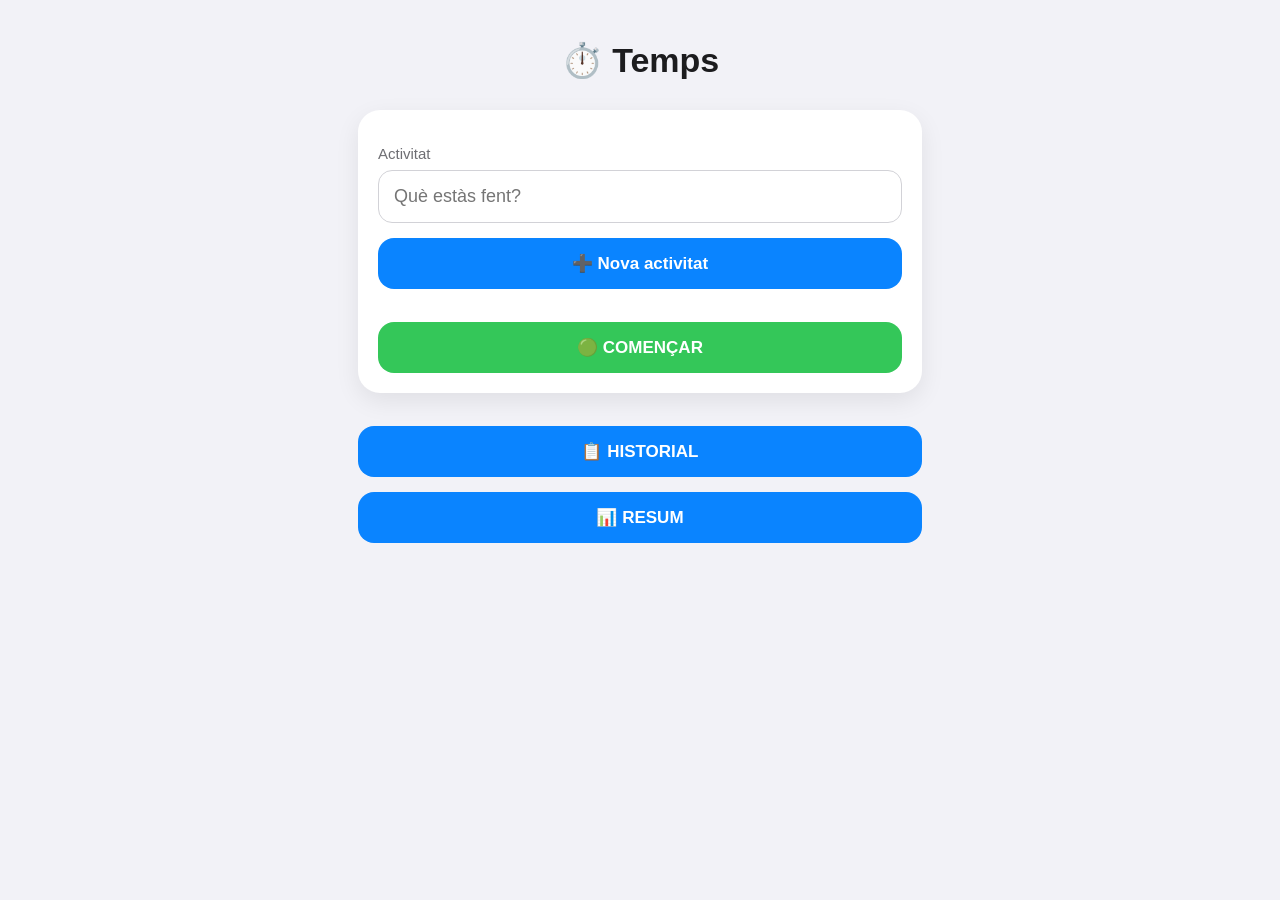
==== index.html @ 176fd353 "Add files via upload" ====
<!DOCTYPE html>
<html lang="ca">

<head>

<meta charset="UTF-8">

<meta name="viewport"
content="width=device-width, initial-scale=1">

<title>Temps</title>

<link rel="stylesheet" href="style.css">

<link rel="manifest" href="manifest.json">
<meta name="theme-color" content="#0a84ff">
<meta name="apple-mobile-web-app-capable" content="yes">
<meta name="apple-mobile-web-app-status-bar-style" content="default">

</head>


<body>

<div class="app">


<h1>⏱️ Temps</h1>



<div class="targeta" id="pantallaInici">


<label>Activitat</label>


<input
id="nomActivitat"
type="text"
placeholder="Què estàs fent?">



<button
id="novaActivitat"
class="primari">

➕ Nova activitat

</button>



<div
id="llistaActivitats"
class="preferides">

</div>




<button
id="botoComencar"
class="verd">

🟢 COMENÇAR

</button>


</div>






<div
id="activitatActiva"
class="targeta ocult">


<div class="estat">

🔴 EN CURS

</div>



<h2 id="nomMostrat"></h2>



<div
id="temps"
class="rellotge">

00:00:00

</div>



<p id="horaInici"></p>




<button
id="botoFinalitzar"
class="vermell">

🔴 FINALITZAR

</button>


</div>






<button
class="primari"
onclick="location.href='historial.html'">

📋 HISTORIAL

</button>



<button
class="primari"
onclick="location.href='resum.html'">

📊 RESUM

</button>



</div>



<script src="dades.js"></script>
<script src="app.js"></script>
<script>
if ("serviceWorker" in navigator) {
    navigator.serviceWorker.register("service-worker.js");
}
</script>

</body>

</html>
---- style.css ----
*{
    margin:0;
    padding:0;
    box-sizing:border-box;
    font-family:-apple-system,BlinkMacSystemFont,"Segoe UI",sans-serif;
}

body{
    background:#f2f2f7;
    color:#1c1c1e;
    min-height:100vh;
}

.app{
    max-width:600px;
    margin:auto;
    padding:20px 18px 100px;
}

h1{
    text-align:center;
    margin:20px 0 30px;
    font-size:34px;
    font-weight:700;
}

h2{
    margin-bottom:15px;
}

.targeta,
.activitatHistorial,
.registre{
    background:white;
    border-radius:22px;
    padding:20px;
    margin-bottom:18px;
    box-shadow:0 8px 25px rgba(0,0,0,.08);
}

label{
    display:block;
    margin:15px 0 8px;
    font-size:15px;
    color:#6e6e73;
}

input{
    width:100%;
    padding:15px;
    font-size:18px;
    border-radius:14px;
    border:1px solid #d2d2d7;
    background:white;
}

button{
    width:100%;
    border:0;
    border-radius:16px;
    padding:15px;
    font-size:17px;
    font-weight:600;
    cursor:pointer;
    margin-top:15px;
}

button:active{
    transform:scale(.98);
}

.primari{
    background:#0a84ff;
    color:white;
}

.verd{
    background:#34c759;
    color:white;
}

.vermell{
    background:#ff3b30;
    color:white;
}

.ocult{
    display:none!important;
}


.estat{
    text-align:center;
    color:#ff3b30;
    font-weight:bold;
}


.rellotge{
    font-size:48px;
    text-align:center;
    font-weight:700;
    letter-spacing:2px;
    margin:20px 0;
}



/* ==========================
   ACTIVITATS INICI
========================== */


.preferides{
    display:flex;
    flex-direction:column;
    gap:8px;
    margin-top:18px;
}


.activitatBoton{
    display:flex;
    gap:8px;
    align-items:center;
}


.botoActivitat{
    flex:1;
    margin:0;
    background:white;
    color:#0a84ff;
    border:1px solid #d2d2d7;
}


.petitEditar,
.petitEliminar{
    width:45px;
    padding:10px;
    margin:0;
    font-size:16px;
}


.petitEditar{
    background:#e5f0ff;
}


.petitEliminar{
    background:#ffe5e5;
}



/* ==========================
   MODALS
========================== */


.modal{
    position:fixed;
    inset:0;
    background:rgba(0,0,0,.35);
    display:flex;
    align-items:center;
    justify-content:center;
    padding:20px;
    backdrop-filter:blur(5px);
}


.finestra{
    width:100%;
    max-width:420px;
    background:white;
    border-radius:24px;
    padding:22px;
}



/* ==========================
   HISTORIAL TAULA
========================== */


.capcaleraHistorial,
.filaHistorial{

    display:grid;

    grid-template-columns:
    55px
    90px
    80px
    80px
    90px
    70px;

    gap:6px;

    align-items:center;

}


.capcaleraHistorial{

    font-size:12px;
    font-weight:bold;
    color:#6e6e73;
    padding-bottom:10px;
    border-bottom:1px solid #ddd;

}


.filaHistorial{

    padding:12px 0;
    border-bottom:1px solid #eee;
    font-size:14px;

}


.accionsHistorial{

    display:flex;
    gap:5px;

}


.accionsHistorial button{

    width:auto;
    padding:7px;
    margin:0;
    font-size:13px;

}


.totalActivitat{

    margin-top:15px;
    padding-top:15px;
    border-top:2px solid #ddd;
    text-align:right;
    font-size:17px;

}

.horesDecimals{

    color:#6e6e73;
    font-size:.9em;
    font-weight:500;
    margin-left:10px;

}

.capcaleraActivitat{

    display:flex;
    justify-content:space-between;
    align-items:center;
    gap:10px;
    margin-bottom:15px;

}


.capcaleraActivitat h2{

    margin:0;

}


.accionsActivitat{

    display:flex;
    gap:6px;

}


.botoPetit{

    width:auto;
    min-width:42px;
    padding:8px 12px;
    margin:0;
    font-size:13px;
    border-radius:10px;

}

/* ==========================
   RESPONSIVE
========================== */




@media(max-width:600px){

    .capcaleraHistorial,
    .filaHistorial{

        grid-template-columns:
        40px
        70px
        55px
        55px
        70px
        50px;

        font-size:12px;

    }


    .rellotge{

        font-size:40px;

    }


    .capcaleraActivitat{

        flex-direction:column;

        align-items:stretch;

    }


    .accionsActivitat{

        justify-content:center;

        flex-wrap:wrap;

    }

}
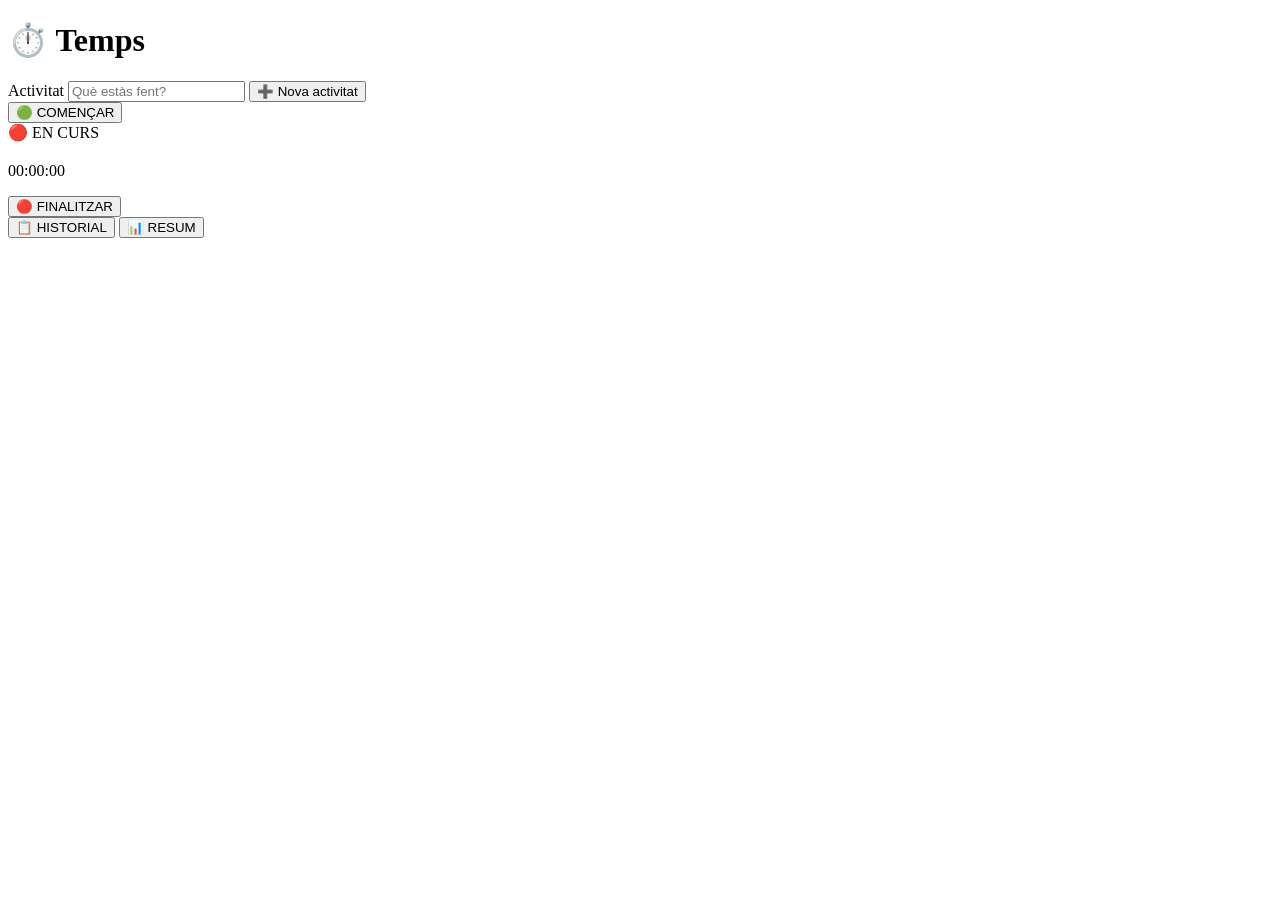
==== commit b14eba09: "Corregir la referència del fitxer CSS: style.css → estil.css" ====
--- a/index.html
+++ b/index.html
@@ -1,162 +1,158 @@
-<!DOCTYPE html>
-<html lang="ca">
-
-<head>
-
-<meta charset="UTF-8">
-
-<meta name="viewport"
-content="width=device-width, initial-scale=1">
-
-<title>Temps</title>
-
-<link rel="stylesheet" href="style.css">
-
-<link rel="manifest" href="manifest.json">
-<meta name="theme-color" content="#0a84ff">
-<meta name="apple-mobile-web-app-capable" content="yes">
-<meta name="apple-mobile-web-app-status-bar-style" content="default">
-
-</head>
-
-
-<body>
-
-<div class="app">
-
-
-<h1>⏱️ Temps</h1>
-
-
-
-<div class="targeta" id="pantallaInici">
-
-
-<label>Activitat</label>
-
-
-<input
-id="nomActivitat"
-type="text"
-placeholder="Què estàs fent?">
-
-
-
-<button
-id="novaActivitat"
-class="primari">
-
-➕ Nova activitat
-
-</button>
-
-
-
-<div
-id="llistaActivitats"
-class="preferides">
-
-</div>
-
-
-
-
-<button
-id="botoComencar"
-class="verd">
-
-🟢 COMENÇAR
-
-</button>
-
-
-</div>
-
-
-
-
-
-
-<div
-id="activitatActiva"
-class="targeta ocult">
-
-
-<div class="estat">
-
-🔴 EN CURS
-
-</div>
-
-
-
-<h2 id="nomMostrat"></h2>
-
-
-
-<div
-id="temps"
-class="rellotge">
-
-00:00:00
-
-</div>
-
-
-
-<p id="horaInici"></p>
-
-
-
-
-<button
-id="botoFinalitzar"
-class="vermell">
-
-🔴 FINALITZAR
-
-</button>
-
-
-</div>
-
-
-
-
-
-
-<button
-class="primari"
-onclick="location.href='historial.html'">
-
-📋 HISTORIAL
-
-</button>
-
-
-
-<button
-class="primari"
-onclick="location.href='resum.html'">
-
-📊 RESUM
-
-</button>
-
-
-
-</div>
-
-
-
-<script src="dades.js"></script>
-<script src="app.js"></script>
-<script>
-if ("serviceWorker" in navigator) {
-    navigator.serviceWorker.register("service-worker.js");
-}
-</script>
-
-</body>
-
-</html>+<!DOCTYPE html>
+<html lang="ca">
+
+<head>
+
+<meta charset="UTF-8">
+
+<meta name="viewport"
+content="width=device-width, initial-scale=1">
+
+<title>Temps</title>
+
+<link rel="stylesheet" href="estil.css">
+
+<link rel="manifest" href="manifest.json">
+<meta name="theme-color" content="#0a84ff">
+<meta name="apple-mobile-web-app-capable" content="yes">
+<meta name="apple-mobile-web-app-status-bar-style" content="default">
+
+</head>
+
+
+<body>
+
+<div class="app">
+
+
+<h1>⏱️ Temps</h1>
+
+
+
+<div class="targeta" id="pantallaInici">
+
+
+<label>Activitat</label>
+
+
+<input
+id="nomActivitat"
+type="text"
+placeholder="Què estàs fent?">
+
+
+
+<button
+id="novaActivitat"
+class="primari">
+
+➕ Nova activitat
+
+</button>
+
+
+
+<div
+id="llistaActivitats"
+class="preferides">
+
+</div>
+
+
+
+
+<button
+id="botoComencar"
+class="verd">
+
+🟢 COMENÇAR
+
+</button>
+
+
+</div>
+
+
+
+
+<div
+id="activitatActiva"
+class="targeta ocult">
+
+
+<div class="estat">
+
+🔴 EN CURS
+
+</div>
+
+
+
+<h2 id="nomMostrat"></h2>
+
+
+
+<div
+id="temps"
+class="rellotge">
+
+00:00:00
+
+</div>
+
+
+
+<p id="horaInici"></p>
+
+
+
+
+<button
+id="botoFinalitzar"
+class="vermell">
+
+🔴 FINALITZAR
+
+</button>
+
+
+</div>
+
+
+
+
+<button
+class="primari"
+onclick="location.href='historial.html'">
+
+📋 HISTORIAL
+
+</button>
+
+
+
+<button
+class="primari"
+onclick="location.href='resum.html'">
+
+📊 RESUM
+
+</button>
+
+
+
+</div>
+
+
+
+<script src="dades.js"></script>
+<script src="app.js"></script>
+<script>
+if ("serviceWorker" in navigator) {
+    navigator.serviceWorker.register("service-worker.js");
+}
+</script>
+
+</body>
+
+</html>
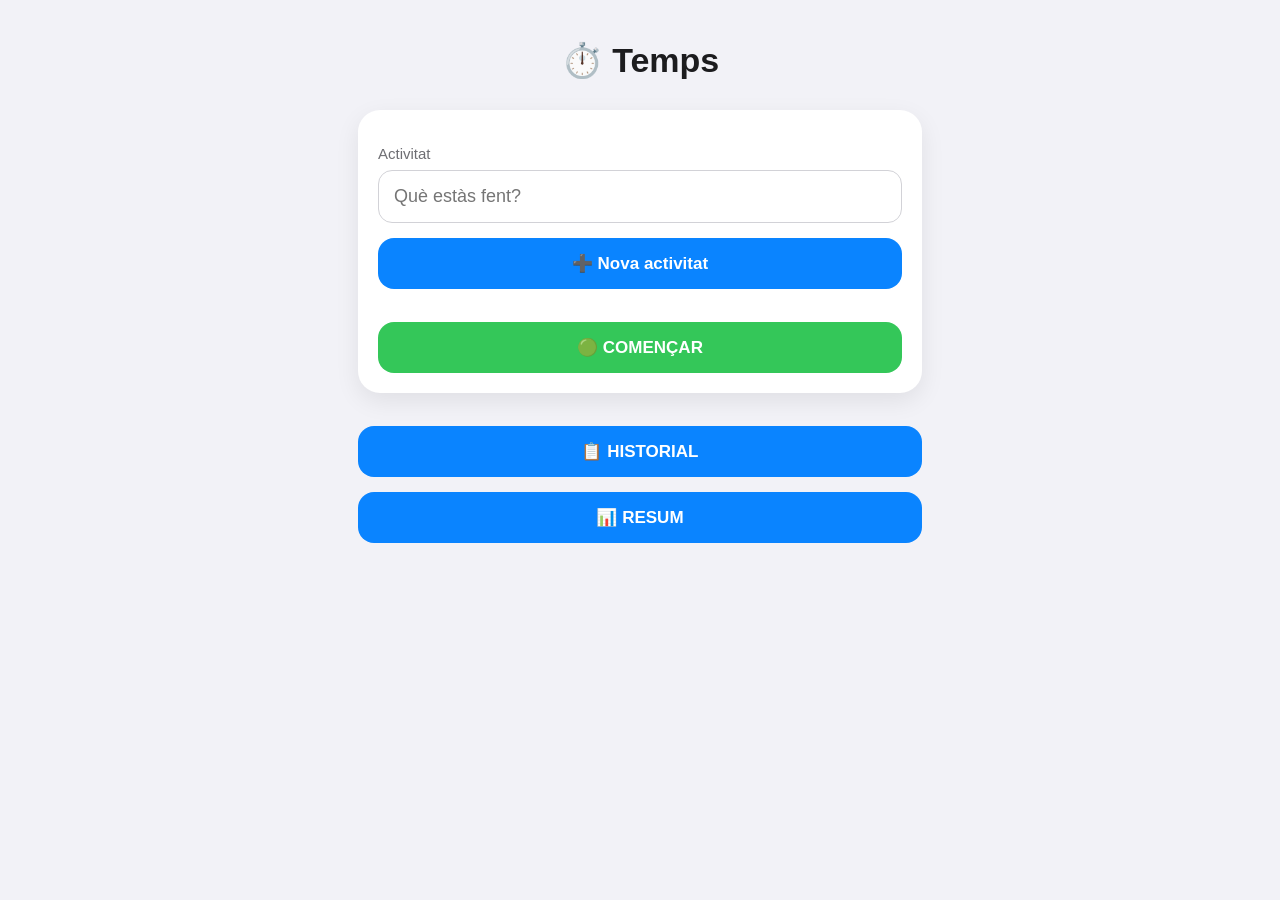
==== commit 892ddcb8: "Revertir: tornar a style.css (el fitxer CSS correcte)" ====
--- a/index.html
+++ b/index.html
@@ -10,7 +10,7 @@
 
 <title>Temps</title>
 
-<link rel="stylesheet" href="estil.css">
+<link rel="stylesheet" href="style.css">
 
 <link rel="manifest" href="manifest.json">
 <meta name="theme-color" content="#0a84ff">
--- a/style.css
+++ b/style.css
@@ -0,0 +1,353 @@
+*{
+    margin:0;
+    padding:0;
+    box-sizing:border-box;
+    font-family:-apple-system,BlinkMacSystemFont,"Segoe UI",sans-serif;
+}
+
+body{
+    background:#f2f2f7;
+    color:#1c1c1e;
+    min-height:100vh;
+}
+
+.app{
+    max-width:600px;
+    margin:auto;
+    padding:20px 18px 100px;
+}
+
+h1{
+    text-align:center;
+    margin:20px 0 30px;
+    font-size:34px;
+    font-weight:700;
+}
+
+h2{
+    margin-bottom:15px;
+}
+
+.targeta,
+.activitatHistorial,
+.registre{
+    background:white;
+    border-radius:22px;
+    padding:20px;
+    margin-bottom:18px;
+    box-shadow:0 8px 25px rgba(0,0,0,.08);
+}
+
+label{
+    display:block;
+    margin:15px 0 8px;
+    font-size:15px;
+    color:#6e6e73;
+}
+
+input{
+    width:100%;
+    padding:15px;
+    font-size:18px;
+    border-radius:14px;
+    border:1px solid #d2d2d7;
+    background:white;
+}
+
+button{
+    width:100%;
+    border:0;
+    border-radius:16px;
+    padding:15px;
+    font-size:17px;
+    font-weight:600;
+    cursor:pointer;
+    margin-top:15px;
+}
+
+button:active{
+    transform:scale(.98);
+}
+
+.primari{
+    background:#0a84ff;
+    color:white;
+}
+
+.verd{
+    background:#34c759;
+    color:white;
+}
+
+.vermell{
+    background:#ff3b30;
+    color:white;
+}
+
+.ocult{
+    display:none!important;
+}
+
+
+.estat{
+    text-align:center;
+    color:#ff3b30;
+    font-weight:bold;
+}
+
+
+.rellotge{
+    font-size:48px;
+    text-align:center;
+    font-weight:700;
+    letter-spacing:2px;
+    margin:20px 0;
+}
+
+
+
+/* ==========================
+   ACTIVITATS INICI
+========================== */
+
+
+.preferides{
+    display:flex;
+    flex-direction:column;
+    gap:8px;
+    margin-top:18px;
+}
+
+
+.activitatBoton{
+    display:flex;
+    gap:8px;
+    align-items:center;
+}
+
+
+.botoActivitat{
+    flex:1;
+    margin:0;
+    background:white;
+    color:#0a84ff;
+    border:1px solid #d2d2d7;
+}
+
+
+.petitEditar,
+.petitEliminar{
+    width:45px;
+    padding:10px;
+    margin:0;
+    font-size:16px;
+}
+
+
+.petitEditar{
+    background:#e5f0ff;
+}
+
+
+.petitEliminar{
+    background:#ffe5e5;
+}
+
+
+
+/* ==========================
+   MODALS
+========================== */
+
+
+.modal{
+    position:fixed;
+    inset:0;
+    background:rgba(0,0,0,.35);
+    display:flex;
+    align-items:center;
+    justify-content:center;
+    padding:20px;
+    backdrop-filter:blur(5px);
+}
+
+
+.finestra{
+    width:100%;
+    max-width:420px;
+    background:white;
+    border-radius:24px;
+    padding:22px;
+}
+
+
+
+/* ==========================
+   HISTORIAL TAULA
+========================== */
+
+
+.capcaleraHistorial,
+.filaHistorial{
+
+    display:grid;
+
+    grid-template-columns:
+    55px
+    90px
+    80px
+    80px
+    90px
+    70px;
+
+    gap:6px;
+
+    align-items:center;
+
+}
+
+
+.capcaleraHistorial{
+
+    font-size:12px;
+    font-weight:bold;
+    color:#6e6e73;
+    padding-bottom:10px;
+    border-bottom:1px solid #ddd;
+
+}
+
+
+.filaHistorial{
+
+    padding:12px 0;
+    border-bottom:1px solid #eee;
+    font-size:14px;
+
+}
+
+
+.accionsHistorial{
+
+    display:flex;
+    gap:5px;
+
+}
+
+
+.accionsHistorial button{
+
+    width:auto;
+    padding:7px;
+    margin:0;
+    font-size:13px;
+
+}
+
+
+.totalActivitat{
+
+    margin-top:15px;
+    padding-top:15px;
+    border-top:2px solid #ddd;
+    text-align:right;
+    font-size:17px;
+
+}
+
+.horesDecimals{
+
+    color:#6e6e73;
+    font-size:.9em;
+    font-weight:500;
+    margin-left:10px;
+
+}
+
+.capcaleraActivitat{
+
+    display:flex;
+    justify-content:space-between;
+    align-items:center;
+    gap:10px;
+    margin-bottom:15px;
+
+}
+
+
+.capcaleraActivitat h2{
+
+    margin:0;
+
+}
+
+
+.accionsActivitat{
+
+    display:flex;
+    gap:6px;
+
+}
+
+
+.botoPetit{
+
+    width:auto;
+    min-width:42px;
+    padding:8px 12px;
+    margin:0;
+    font-size:13px;
+    border-radius:10px;
+
+}
+
+/* ==========================
+   RESPONSIVE
+========================== */
+
+
+
+
+@media(max-width:600px){
+
+    .capcaleraHistorial,
+    .filaHistorial{
+
+        grid-template-columns:
+        40px
+        70px
+        55px
+        55px
+        70px
+        50px;
+
+        font-size:12px;
+
+    }
+
+
+    .rellotge{
+
+        font-size:40px;
+
+    }
+
+
+    .capcaleraActivitat{
+
+        flex-direction:column;
+
+        align-items:stretch;
+
+    }
+
+
+    .accionsActivitat{
+
+        justify-content:center;
+
+        flex-wrap:wrap;
+
+    }
+
+}
